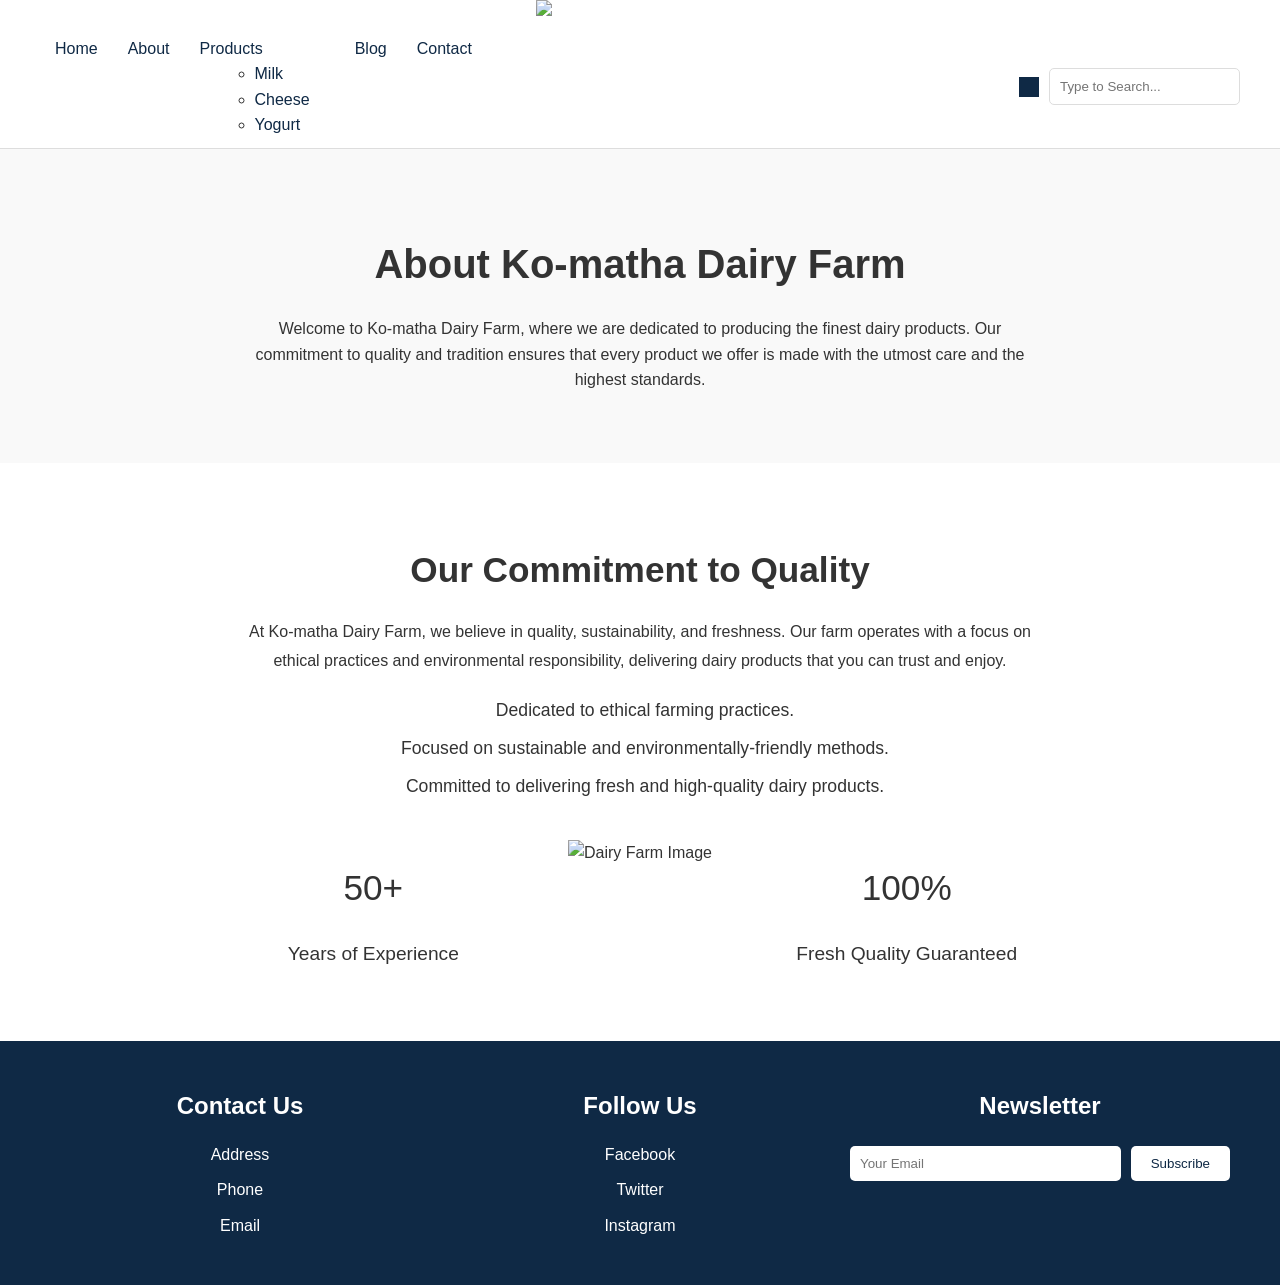
==== about.html @ 2b6e01dd "Add files via upload" ====
<!DOCTYPE html>
<html lang="en">
<head>
    <meta charset="UTF-8">
    <meta http-equiv="X-UA-Compatible" content="IE=edge">
    <meta name="viewport" content="width=device-width, initial-scale=1.0">
    <title>About Us | Ko-matha Dairy Farm</title>
    <style>
        body {
            margin: 0;
            font-family: Arial, sans-serif;
            color: #333;
            line-height: 1.6;
        }
        
        header {
            background: #fff;
            color: #fff;
            padding: 0px;
            text-align: center;
        }

        header .logo img {
            width: 1500px;
            height: 370px;
        }

        .navbar {
            background: #fff;
            padding: 10px 0;
            border-bottom: 1px solid #ddd;
        }

        .navbar .menu-bar {
            display: flex;
            align-items: center;
            justify-content: space-between;
            max-width: 1200px;
            margin: 0 auto;
            padding: 0 20px;
        }

        .navbar .menu-bar .menu {
            display: flex;
            list-style: none;
            margin: 0;
            padding: 0;
        }

        .navbar .menu-bar .menu li {
            margin: 0 15px;
        }

        .navbar .menu-bar .menu a {
            text-decoration: none;
            color: #0F2945;
        }

        .navbar .search {
            display: flex;
            align-items: center;
        }

        .navbar .search .btn-search {
            background: #0F2945;
            color: #fff;
            border: none;
            padding: 10px;
            cursor: pointer;
        }

        .navbar .search .input-search {
            border: 1px solid #ddd;
            padding: 10px;
            margin-left: 10px;
            border-radius: 5px;
        }

        .main {
            padding: 50px 20px;
            text-align: center;
            background: #f9f9f9;
        }

        .main .content {
            max-width: 800px;
            margin: 0 auto;
        }

        .main .content h1 {
            font-size: 2.5em;
            margin-bottom: 20px;
        }

        .main .content p {
           
            margin: 20px 0;
        }

        .main .btn {
            margin-top: 20px;
        }

        .main .btn a {
            text-decoration: none;
            color: #fff;
            background: #0F2945;
            padding: 10px 20px;
            border-radius: 5px;
            margin: 0 10px;
        }

        .about {
            padding: 50px 20px;
            
        }

        .about .content {
            background: url('../milcow/assets/image/logo1.jpg') 
    background-size: cover;
            max-width: 800px;
            margin: 0 auto;
            text-align: center;
        }

        .about .content h2 {
            font-size: 2.2em;
            margin-bottom: 20px;
        }

        .about .content p {
            margin: 20px 0;
            line-height: 1.8;
        }

        .about .tick ul {
            list-style: none;
            padding: 0;
            margin: 20px 0;
        }

        .about .tick ul li {
            margin: 10px 0;
            font-size: 1.1em;
        }

        .about .tick ul li i {
            color: #0F2945;
            margin-right: 10px;
        }

        .about .box-container {
            display: flex;
            justify-content: space-between;
            margin-top: 40px;
        }

        .about .box-container .box {
            flex: 1;
            margin: 0 10px;
            text-align: center;
        }

        .about .box-container .box img {
            width: 100%;
            max-width: 300px;
        }

        .about .box-container .box i {
            font-size: 2em;
            color: #0F2945;
        }

        .about .box-container .box .text {
            margin-top: 20px;
        }

        .about .box-container .box .text span {
            font-size: 2.2em;
        }

        .about .box-container .box .text p {
            font-size: 1.2em;
        }

        footer {
            background: #0F2945;
            color: #fff;
            padding: 20px;
            text-align: center;
        }

        footer .box-container {
            display: flex;
            justify-content: space-between;
            max-width: 1200px;
            margin: 0 auto;
            padding: 0 20px;
            flex-wrap: wrap;
        }

        footer .box {
            flex: 1;
            margin: 10px;
        }

        footer .box h1 {
            font-size: 1.5em;
        }

        footer .box ul {
            list-style: none;
            padding: 0;
        }

        footer .box ul li {
            margin: 10px 0;
        }

        footer .box ul li a {
            text-decoration: none;
            color: #fff;
        }

        footer .search-box {
            display: flex;
            margin-top: 20px;
        }

        footer .search-box .input {
            flex: 1;
            padding: 10px;
            border: none;
            border-radius: 5px;
        }

        footer .search-box .btn {
            background: #fff;
            color: #0F2945;
            border: none;
            padding: 10px 20px;
            border-radius: 5px;
            cursor: pointer;
            margin-left: 10px;
        }
    </style>
</head>
<body>
    <!-- Header -->
    <header>
        <div class="logo">
            <img src="../milcow/assets/image/logo2.jpg" alt="Ko-matha Dairy Farm Logo">
        </div>
    </header>

    <!-- Navbar -->
    <section class="navbar">
        <div class="menu-bar">
            <ul class="menu">
                <li><a href="index.html">Home</a></li>
                <li><a href="about.html">About</a></li>
                
                <li>
                    <a href="#">Products</a>
                    <i class="fa-solid fa-caret-down"></i>
                    <div class="dropdown-menu">
                        <ul>
                            <li><a href="milk.html">Milk</a></li>
                            <li><a href="cheese.html">Cheese</a></li>
                            <li><a href="yogurt.html">Yogurt</a></li>
                        </ul>
                    </div>
                </li>
                <li>
                    <a href="blog.html">Blog</a>
                    <i class="fa-solid fa-caret-down"></i>
                   
                </li>
                <li><a href="contact.html">Contact</a></li>
            </ul>
            <div class="search">
                <button class="btn-search"><i class="fa-solid fa-magnifying-glass"></i></button>
                <input type="text" class="input-search" placeholder="Type to Search...">
            </div>
        </div>
    </section>

    <!-- Main Section -->
    <section class="main">
        <div class="content">
            <h1>About Ko-matha Dairy Farm</h1>
            <p>Welcome to Ko-matha Dairy Farm, where we are dedicated to producing the finest dairy products. Our commitment to quality and tradition ensures that every product we offer is made with the utmost care and the highest standards.</p>
        </div>
    </section>

    <!-- About Section -->
    <section class="about">
        <div class="content">
            <h2>Our Commitment to Quality</h2>
            <p>At Ko-matha Dairy Farm, we believe in quality, sustainability, and freshness. Our farm operates with a focus on ethical practices and environmental responsibility, delivering dairy products that you can trust and enjoy.</p>
            <div class="tick">
                <ul>
                    <li><i class="fa-solid fa-check-double"></i> Dedicated to ethical farming practices.</li>
                    <li><i class="fa-solid fa-check-double"></i> Focused on sustainable and environmentally-friendly methods.</li>
                    <li><i class="fa-solid fa-check-double"></i> Committed to delivering fresh and high-quality dairy products.</li>
                </ul>
            </div>
            <div class="box-container">
                <div class="box">
                    <i class="fa-solid fa-cow"></i>
                    <div class="text">
                        <span>50+</span>
                        <p>Years of Experience</p>
                    </div>
                </div>
                <div class="box">
                    <img src="../milcow/assets/image/logo1.jpg" alt="Dairy Farm Image">
                </div>
                <div class="box">
                    <i class="fa-solid fa-star"></i>
                    <div class="text">
                        <span>100%</span>
                        <p>Fresh Quality Guaranteed</p>
                    </div>
                </div>
            </div>
        </div>
    </section>

    <!-- Footer -->
    <footer>
        <div class="box-container">
            <div class="box">
                <h1>Contact Us</h1>
                <ul>
                    <li><a href="#">Address</a></li>
                    <li><a href="#">Phone</a></li>
                    <li><a href="#">Email</a></li>
                </ul>
            </div>
            <div class="box">
                <h1>Follow Us</h1>
                <ul>
                    <li><a href="#">Facebook</a></li>
                    <li><a href="#">Twitter</a></li>
                    <li><a href="#">Instagram</a></li>
                </ul>
            </div>
            <div class="box">
                <h1>Newsletter</h1>
                <div class="search-box">
                    <input type="text" class="input" placeholder="Your Email">
                    <button class="btn">Subscribe</button>
                </div>
            </div>
        </div>
    </footer>
</body>
</html>
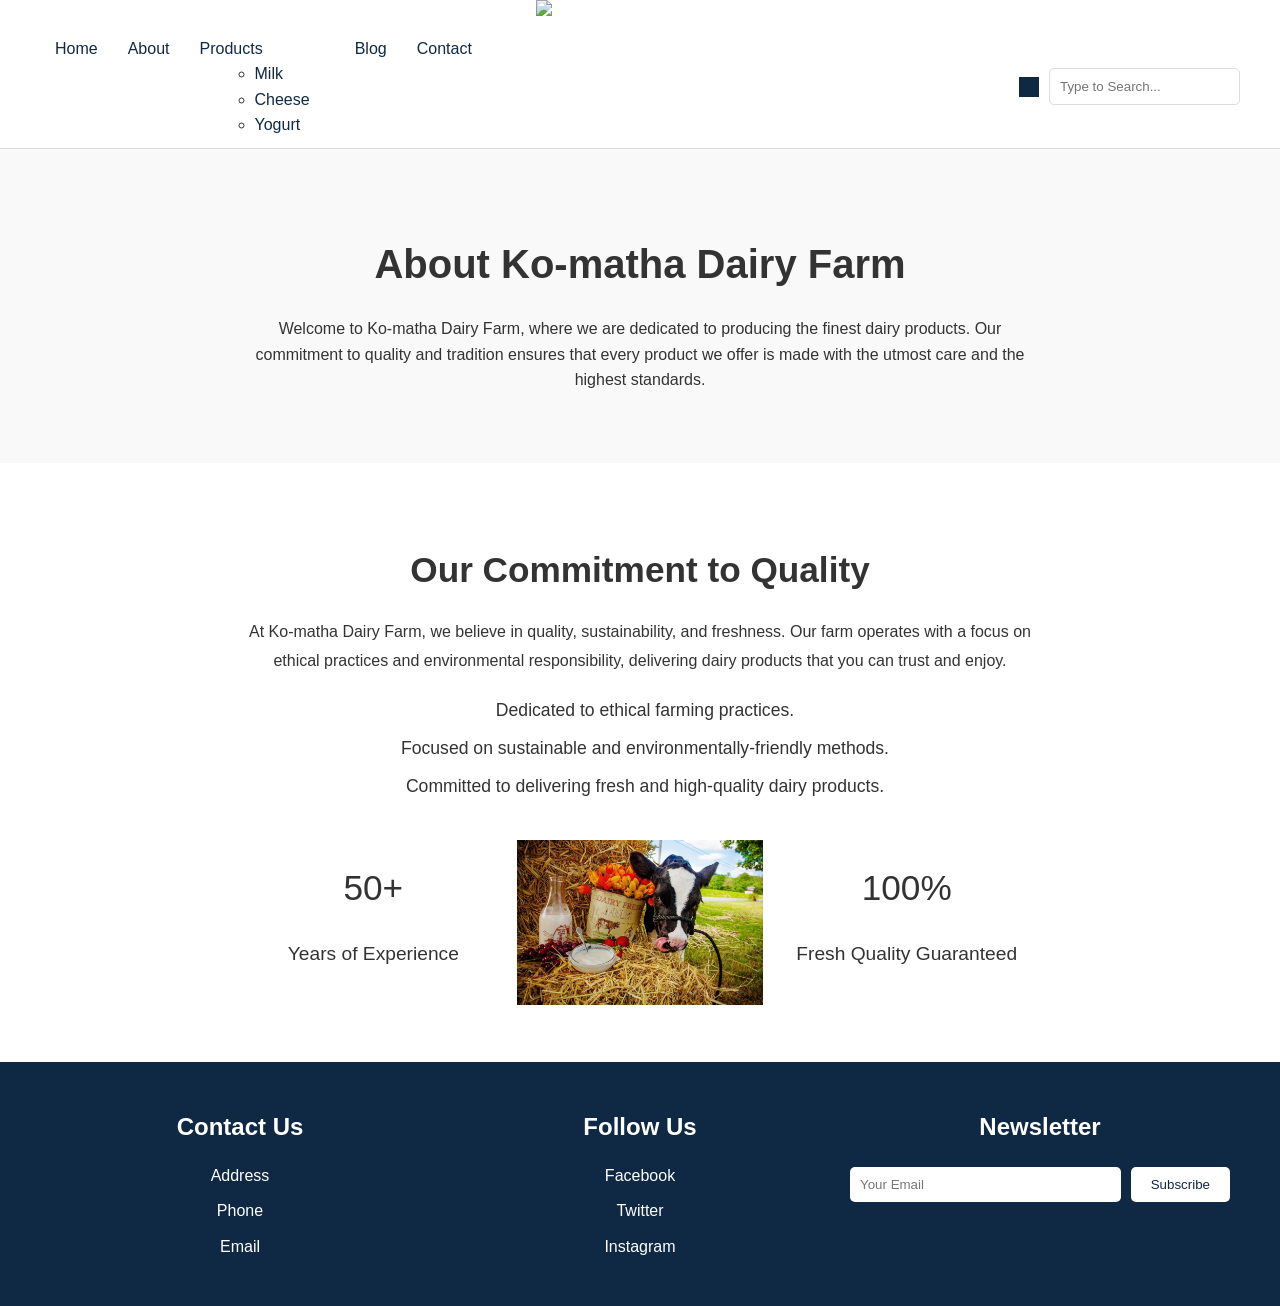
==== commit 5fb689b5: "Update about.html" ====
--- a/about.html
+++ b/about.html
@@ -314,7 +314,7 @@
                     </div>
                 </div>
                 <div class="box">
-                    <img src="../milcow/assets/image/logo1.jpg" alt="Dairy Farm Image">
+                    <img src="logo1.jpg" alt="Dairy Farm Image">
                 </div>
                 <div class="box">
                     <i class="fa-solid fa-star"></i>
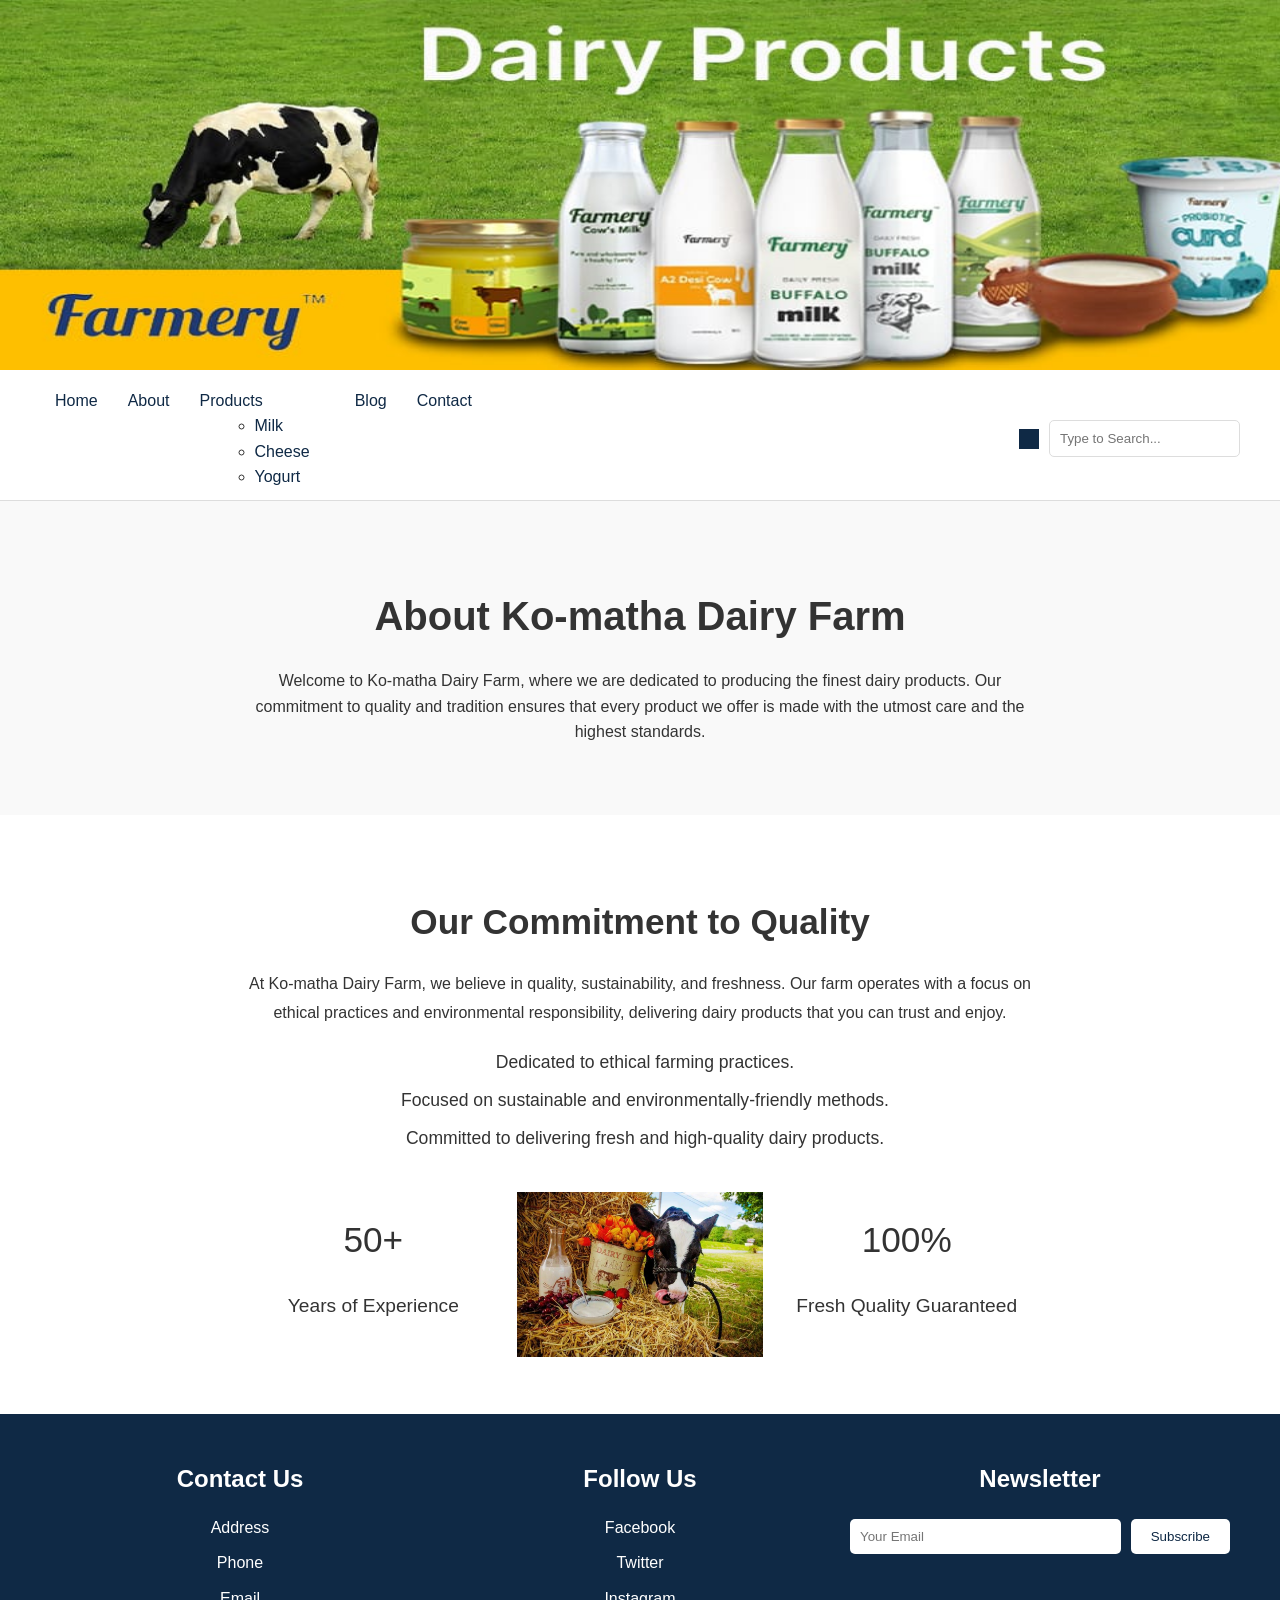
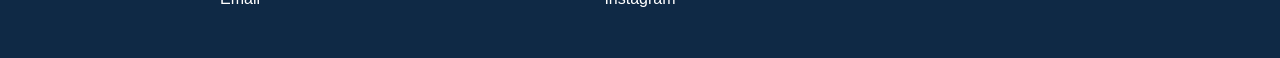
==== commit 751bbcf1: "Update about.html" ====
--- a/about.html
+++ b/about.html
@@ -249,7 +249,7 @@
     <!-- Header -->
     <header>
         <div class="logo">
-            <img src="../milcow/assets/image/logo2.jpg" alt="Ko-matha Dairy Farm Logo">
+            <img src="logo2.jpg" alt="Ko-matha Dairy Farm Logo">
         </div>
     </header>
 
